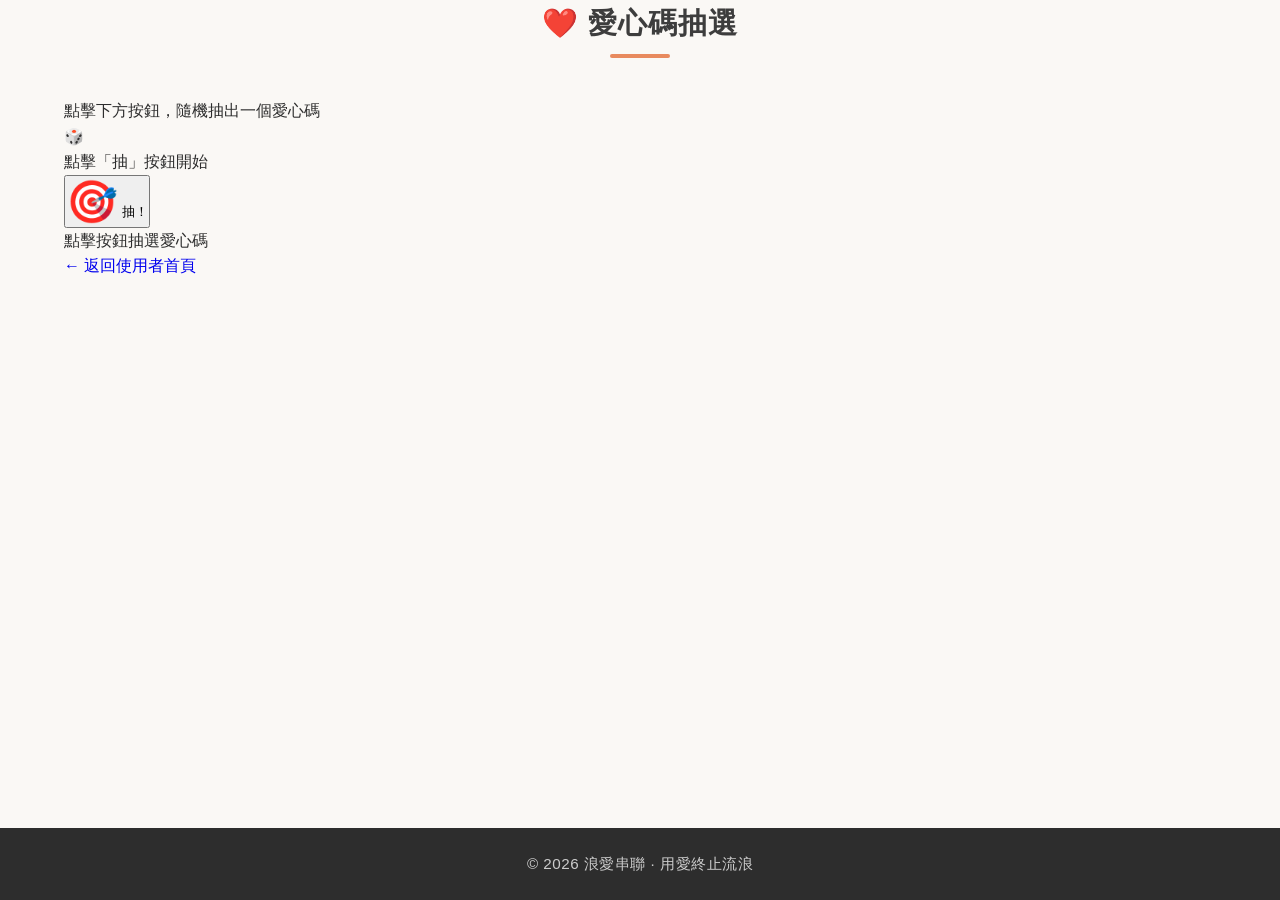
==== qrcode.html @ 3f805e04 "Create qrcode.html" ====
<!DOCTYPE html>
<html lang="zh-Hant">
<head>
    <meta charset="UTF-8" />
    <meta name="viewport" content="width=device-width, initial-scale=1.0" />
    <title>浪愛串聯 - 愛心碼抽選</title>
    <link rel="stylesheet" href="css/style.css" />
</head>
<body>

    <!-- ===== 愛心碼主內容 ===== -->
    <section class="qrcode-section">
        <div class="container">
            <h2 class="section-title">❤️ 愛心碼抽選</h2>
            <p class="qrcode-subtitle">點擊下方按鈕，隨機抽出一個愛心碼</p>

            <div class="qrcode-display" id="qrcodeDisplay">
                <div class="qrcode-placeholder" id="qrcodePlaceholder">
                    <span class="placeholder-icon">🎲</span>
                    <p>點擊「抽」按鈕開始</p>
                </div>
                <img id="qrcodeImage" class="qrcode-image" style="display: none;" alt="愛心碼" />
            </div>

            <button class="qrcode-draw-btn" id="drawBtn">
                <span class="btn-icon">🎯</span>
                抽！
            </button>

            <p class="qrcode-status" id="qrcodeStatus">點擊按鈕抽選愛心碼</p>

            <a href="user-home.html" class="qrcode-back-btn">← 返回使用者首頁</a>
        </div>
    </section>

    <!-- ===== 頁尾 ===== -->
    <footer class="footer">
        <p>&copy; 2026 浪愛串聯 · 用愛終止流浪</p>
    </footer>

    <script src="js/qrcode.js"></script>

</body>
</html>
---- css/style.css ----
/* ================================================================
   全域重置 & 字型
   ================================================================ */
* {
    margin: 0;
    padding: 0;
    box-sizing: border-box;
}

body {
    font-family: 'Segoe UI', 'PingFang TC', Roboto, 'Helvetica Neue', sans-serif;
    background-color: #faf8f5;
    color: #2d2d2d;
    line-height: 1.6;
    min-height: 100vh;
    display: flex;
    flex-direction: column;
}

a {
    text-decoration: none;
}

.container {
    max-width: 1200px;
    margin: 0 auto;
    padding: 0 1.5rem;
}

.section-title {
    font-size: 1.8rem;
    font-weight: 600;
    color: #3d3d3d;
    margin-bottom: 2.5rem;
    text-align: center;
    letter-spacing: 1px;
}

.section-title::after {
    content: '';
    display: block;
    width: 60px;
    height: 4px;
    background: #e88a5e;
    margin: 0.5rem auto 0;
    border-radius: 2px;
}

/* ================================================================
   首頁樣式 (index.html)
   ================================================================ */

/* ----- 主視覺區 (Hero) ----- */
.hero {
    background-image: url('https://images.unsplash.com/photo-1548199973-03cce0bbc87b?w=1200&q=80');
    background-size: cover;
    background-position: center;
    background-attachment: fixed;
    min-height: 55vh;
    display: flex;
    align-items: center;
    justify-content: center;
    position: relative;
}

.hero-overlay {
    background-color: rgba(0, 0, 0, 0.50);
    width: 100%;
    min-height: 55vh;
    display: flex;
    align-items: center;
    justify-content: center;
    padding: 2rem 1.5rem;
}

.hero-content {
    text-align: center;
    color: #ffffff;
    max-width: 800px;
}

.hero-title {
    font-size: 3rem;
    font-weight: 700;
    letter-spacing: 2px;
    margin-bottom: 0.5rem;
    text-shadow: 0 2px 8px rgba(0, 0, 0, 0.3);
}

.hero-subtitle {
    font-size: 1.6rem;
    font-weight: 300;
    margin-bottom: 0.8rem;
    opacity: 0.95;
}

.hero-description {
    font-size: 1.1rem;
    opacity: 0.9;
    line-height: 1.8;
}

/* ----- 角色選擇區 ----- */
.role-selection {
    flex: 1;
    padding: 3rem 1.5rem;
    background: linear-gradient(180deg, #faf8f5 0%, #f0ebe3 100%);
    display: flex;
    align-items: center;
    justify-content: center;
}

.role-selection .container {
    text-align: center;
}

/* ----- 按鈕群組 ----- */
.button-group {
    display: flex;
    flex-wrap: wrap;
    gap: 2rem;
    justify-content: center;
}

.btn {
    display: flex;
    flex-direction: column;
    align-items: center;
    justify-content: center;
    width: 260px;
    padding: 2rem 1.5rem;
    border-radius: 20px;
    font-size: 1.6rem;
    font-weight: 600;
    color: #ffffff;
    transition: transform 0.25s ease, box-shadow 0.3s ease;
    box-shadow: 0 8px 24px rgba(0, 0, 0, 0.10);
    cursor: pointer;
    border: none;
}

.btn:hover {
    transform: translateY(-6px);
    box-shadow: 0 16px 40px rgba(0, 0, 0, 0.18);
}

.btn:active {
    transform: scale(0.96);
}

.btn-icon {
    font-size: 2.6rem;
    margin-bottom: 0.4rem;
}

.btn-hint {
    font-size: 0.9rem;
    font-weight: 400;
    opacity: 0.85;
    margin-top: 0.2rem;
}

/* 一般使用者按鈕 */
.btn-user {
    background: linear-gradient(145deg, #f5a77a, #e88a5e);
}

.btn-user:hover {
    background: linear-gradient(145deg, #f7b48c, #ea7f4b);
}

/* 管理員按鈕 */
.btn-admin {
    background: linear-gradient(145deg, #5a6c7d, #3d4a5a);
}

.btn-admin:hover {
    background: linear-gradient(145deg, #6a7e91, #475668);
}

/* ================================================================
   一般使用者頁面樣式 (user-home.html)
   ================================================================ */

/* ----- 導航欄 ----- */
.navbar {
    background-color: #2d2d2d;
    padding: 0 1.5rem;
    position: sticky;
    top: 0;
    z-index: 1000;
    box-shadow: 0 2px 12px rgba(0, 0, 0, 0.15);
}

.nav-container {
    max-width: 1200px;
    margin: 0 auto;
    display: flex;
    justify-content: space-between;
    align-items: center;
    height: 64px;
}

.nav-brand {
    color: #ffffff;
    font-size: 1.4rem;
    font-weight: 600;
    text-decoration: none;
    letter-spacing: 1px;
}

.nav-brand:hover {
    color: #e88a5e;
}

.nav-menu {
    display: flex;
    list-style: none;
    gap: 2rem;
    align-items: center;
}

.nav-menu li a {
    color: #e0e0e0;
    text-decoration: none;
    font-size: 0.95rem;
    padding: 0.4rem 0;
    border-bottom: 2px solid transparent;
    transition: color 0.2s, border-color 0.2s;
}

.nav-menu li a:hover {
    color: #ffffff;
    border-bottom-color: #e88a5e;
}

.nav-menu li a.active {
    color: #ffffff;
    border-bottom-color: #e88a5e;
}

.nav-logout {
    color: #ff9a8b !important;
    border-bottom-color: transparent !important;
    font-weight: 500;
}

.nav-logout:hover {
    color: #ff6b5a !important;
    border-bottom-color: #ff6b5a !important;
}

/* 漢堡按鈕 */
.nav-toggle {
    display: none;
    flex-direction: column;
    gap: 5px;
    background: none;
    border: none;
    cursor: pointer;
    padding: 4px;
}

.nav-toggle span {
    display: block;
    width: 26px;
    height: 3px;
    background: #ffffff;
    border-radius: 2px;
    transition: 0.3s;
}

/* ----- 歡迎橫幅 ----- */
.welcome-banner {
    background-image: url('https://images.unsplash.com/photo-1450778869180-41d0601e046e?w=1200&q=80');
    background-size: cover;
    background-position: center;
    min-height: 30vh;
    display: flex;
    align-items: center;
    justify-content: center;
}

.welcome-overlay {
    background-color: rgba(0, 0, 0, 0.45);
    width: 100%;
    min-height: 30vh;
    display: flex;
    align-items: center;
    justify-content: center;
    padding: 2rem 1.5rem;
}

.welcome-content {
    text-align: center;
    color: #ffffff;
}

.welcome-content h1 {
    font-size: 2.4rem;
    font-weight: 600;
    margin-bottom: 0.5rem;
    text-shadow: 0 2px 8px rgba(0, 0, 0, 0.3);
}

.welcome-content p {
    font-size: 1.2rem;
    opacity: 0.9;
}

/* ----- 功能卡片區 ----- */
.feature-section {
    padding: 3rem 1.5rem;
    background: #faf8f5;
}

.feature-grid {
    display: grid;
    grid-template-columns: repeat(3, 1fr);
    gap: 1.8rem;
    max-width: 1200px;
    margin: 0 auto;
}

.feature-card {
    background: #ffffff;
    border-radius: 20px;
    padding: 2rem 1.5rem;
    text-align: center;
    text-decoration: none;
    color: #2d2d2d;
    box-shadow: 0 4px 16px rgba(0, 0, 0, 0.06);
    transition: transform 0.25s ease, box-shadow 0.3s ease;
    border: 2px solid transparent;
    display: flex;
    flex-direction: column;
    align-items: center;
}

.feature-card:hover {
    transform: translateY(-6px);
    box-shadow: 0 12px 32px rgba(0, 0, 0, 0.10);
    border-color: #e88a5e;
}

.card-icon {
    font-size: 3rem;
    margin-bottom: 0.6rem;
}

.feature-card h3 {
    font-size: 1.3rem;
    font-weight: 600;
    margin-bottom: 0.5rem;
    color: #3d3d3d;
}

.feature-card p {
    font-size: 0.95rem;
    color: #6b6b6b;
    line-height: 1.6;
    margin-bottom: 0.8rem;
    flex: 1;
}

.card-badge {
    font-size: 0.85rem;
    font-weight: 500;
    color: #e88a5e;
    transition: color 0.2s;
}

.feature-card:hover .card-badge {
    color: #d4733e;
}

/* ----- 最新消息區 ----- */
.news-section {
    padding: 3rem 1.5rem;
    background: #ffffff;
}

.news-list {
    max-width: 800px;
    margin: 0 auto;
}

.news-item {
    display: flex;
    align-items: center;
    gap: 1rem;
    padding: 0.8rem 1.2rem;
    border-bottom: 1px solid #f0ebe3;
    transition: background 0.2s;
}

.news-item:hover {
    background: #faf8f5;
    border-radius: 8px;
}

.news-date {
    font-size: 0.8rem;
    color: #999;
    white-space: nowrap;
    min-width: 90px;
}

.news-tag {
    font-size: 0.7rem;
    font-weight: 600;
    padding: 2px 12px;
    border-radius: 20px;
    background: #f0ebe3;
    color: #5a4a3a;
    white-space: nowrap;
}

.news-title {
    font-size: 0.95rem;
    color: #2d2d2d;
    margin: 0;
    flex: 1;
}

/* ================================================================
   頁尾 (共用)
   ================================================================ */
.footer {
    text-align: center;
    padding: 1.5rem 1rem;
    background-color: #2d2d2d;
    color: #cccccc;
    font-size: 0.95rem;
    letter-spacing: 0.5px;
    margin-top: auto;
}

/* ================================================================
   響應式設計 - 平板 (769px ~ 1024px)
   ================================================================ */
@media (min-width: 769px) and (max-width: 1024px) {

    /* 首頁 */
    .hero {
        min-height: 45vh;
        background-attachment: scroll;
    }
    .hero-overlay {
        min-height: 45vh;
    }
    .hero-title {
        font-size: 2.4rem;
    }
    .hero-subtitle {
        font-size: 1.4rem;
    }

    /* 按鈕 */
    .btn {
        width: 220px;
        padding: 1.6rem 1.2rem;
        font-size: 1.3rem;
    }

    /* 功能卡片 */
    .feature-grid {
        grid-template-columns: repeat(2, 1fr);
        gap: 1.5rem;
    }

    .feature-card {
        padding: 1.8rem 1.2rem;
    }
}

/* ================================================================
   響應式設計 - 手機 (螢幕寬度 <= 768px)
   ================================================================ */
@media (max-width: 768px) {

    /* ===== 首頁 ===== */
    .hero {
        min-height: 35vh;
        background-attachment: scroll;
        background-position: center 30%;
    }

    .hero-overlay {
        min-height: 35vh;
        padding: 1.2rem 1rem;
    }

    .hero-title {
        font-size: 1.8rem;
        letter-spacing: 1px;
    }

    .hero-subtitle {
        font-size: 1rem;
        margin-bottom: 0.5rem;
    }

    .hero-description {
        font-size: 0.9rem;
        line-height: 1.6;
    }

    .role-selection {
        padding: 1.8rem 1rem;
    }

    .section-title {
        font-size: 1.3rem;
        margin-bottom: 1.5rem;
    }

    .section-title::after {
        width: 40px;
        height: 3px;
    }

    .button-group {
        flex-direction: column;
        align-items: center;
        gap: 1rem;
        width: 100%;
    }

    .btn {
        width: 100%;
        max-width: 100%;
        padding: 1.2rem 1rem;
        font-size: 1.2rem;
        border-radius: 16px;
        min-height: 120px;
    }

    .btn-icon {
        font-size: 2rem;
        margin-bottom: 0.2rem;
    }

    .btn-hint {
        font-size: 0.8rem;
    }

    /* ===== 使用者頁面 - 導航欄 ===== */
    .navbar {
        padding: 0 1rem;
    }

    .nav-container {
        height: 56px;
    }

    .nav-brand {
        font-size: 1.1rem;
    }

    .nav-toggle {
        display: flex;
    }

    .nav-toggle span {
        width: 22px;
        height: 2.5px;
    }

    .nav-menu {
        display: none;
        flex-direction: column;
        position: absolute;
        top: 56px;
        left: 0;
        right: 0;
        background: #2d2d2d;
        padding: 1rem 1.5rem;
        gap: 0.5rem;
        box-shadow: 0 8px 24px rgba(0, 0, 0, 0.3);
        border-top: 1px solid #444;
    }

    .nav-menu.active {
        display: flex;
    }

    .nav-menu li {
        width: 100%;
    }

    .nav-menu li a {
        font-size: 1rem;
        padding: 0.6rem 0;
        display: block;
        border-bottom: 1px solid rgba(255, 255, 255, 0.05);
    }

    .nav-menu li a:hover,
    .nav-menu li a.active {
        border-bottom: 1px solid #e88a5e;
        color: #e88a5e;
    }

    .nav-logout {
        color: #ff9a8b !important;
    }

    /* ===== 使用者頁面 - 歡迎橫幅 ===== */
    .welcome-banner {
        min-height: 20vh;
        background-position: center 40%;
    }

    .welcome-overlay {
        min-height: 20vh;
        padding: 1.5rem 1rem;
        background-color: rgba(0, 0, 0, 0.55);
    }

    .welcome-content h1 {
        font-size: 1.4rem;
        margin-bottom: 0.3rem;
    }

    .welcome-content p {
        font-size: 0.9rem;
    }

    /* ===== 使用者頁面 - 功能卡片 ===== */
    .feature-section {
        padding: 2rem 1rem;
    }

    .feature-grid {
        grid-template-columns: 1fr;
        gap: 1rem;
        max-width: 100%;
    }

    .feature-card {
        padding: 1.2rem 1rem;
        border-radius: 16px;
        flex-direction: row;
        flex-wrap: wrap;
        text-align: left;
        align-items: center;
        gap: 0.5rem 1rem;
    }

    .card-icon {
        font-size: 2.2rem;
        margin-bottom: 0;
        flex: 0 0 auto;
    }

    .feature-card h3 {
        font-size: 1.1rem;
        margin-bottom: 0;
        flex: 1;
    }

    .feature-card p {
        font-size: 0.85rem;
        margin-bottom: 0;
        width: 100%;
        padding-left: 0;
        order: 3;
        color: #888;
    }

    .card-badge {
        font-size: 0.75rem;
        order: 4;
        width: 100%;
        text-align: right;
        margin-top: 0.2rem;
    }

    /* ===== 使用者頁面 - 最新消息 ===== */
    .news-section {
        padding: 2rem 1rem;
    }

    .news-list {
        max-width: 100%;
    }

    .news-item {
        flex-wrap: wrap;
        gap: 0.3rem 0.6rem;
        padding: 0.6rem 0.4rem;
        border-bottom: 1px solid #f0ebe3;
    }

    .news-date {
        font-size: 0.7rem;
        min-width: auto;
        color: #aaa;
    }

    .news-tag {
        font-size: 0.6rem;
        padding: 1px 10px;
    }

    .news-title {
        font-size: 0.85rem;
        width: 100%;
        order: 3;
        padding-left: 0;
        margin-top: 0.1rem;
        color: #333;
    }

    /* ===== 頁尾 ===== */
    .footer {
        padding: 1rem 0.8rem;
        font-size: 0.8rem;
    }
}

/* ================================================================
   響應式設計 - 極小手機 (螢幕寬度 <= 400px)
   ================================================================ */
@media (max-width: 400px) {

    /* 首頁 */
    .hero-title {
        font-size: 1.5rem;
    }

    .hero-subtitle {
        font-size: 0.85rem;
    }

    .hero-description {
        font-size: 0.8rem;
    }

    .btn {
        font-size: 1rem;
        padding: 1rem 0.8rem;
        min-height: 100px;
        border-radius: 14px;
    }

    .btn-icon {
        font-size: 1.6rem;
    }

    .btn-hint {
        font-size: 0.7rem;
    }

    /* 使用者頁面 */
    .welcome-content h1 {
        font-size: 1.2rem;
    }

    .welcome-content p {
        font-size: 0.8rem;
    }

    .card-icon {
        font-size: 1.8rem;
    }

    .feature-card h3 {
        font-size: 0.95rem;
    }

    .feature-card p {
        font-size: 0.75rem;
    }

    .card-badge {
        font-size: 0.7rem;
    }

    .news-date {
        font-size: 0.6rem;
    }

    .news-tag {
        font-size: 0.55rem;
        padding: 1px 8px;
    }

    .news-title {
        font-size: 0.78rem;
    }

    .section-title {
        font-size: 1.1rem;
    }

    .footer {
        font-size: 0.7rem;
        padding: 0.8rem 0.5rem;
    }
}

/* ================================================================
   響應式設計 - 手機橫向 (螢幕寬度 480px ~ 768px 且為橫向)
   ================================================================ */
@media (max-width: 768px) and (orientation: landscape) {

    .hero {
        min-height: 60vh;
    }

    .hero-overlay {
        min-height: 60vh;
    }

    .btn {
        min-height: 80px;
        padding: 0.8rem 1rem;
    }

    .welcome-banner {
        min-height: 35vh;
    }

    .welcome-overlay {
        min-height: 35vh;
    }

    .feature-grid {
        grid-template-columns: repeat(2, 1fr);
        gap: 0.8rem;
    }

    .feature-card {
        padding: 1rem 0.8rem;
    }
}
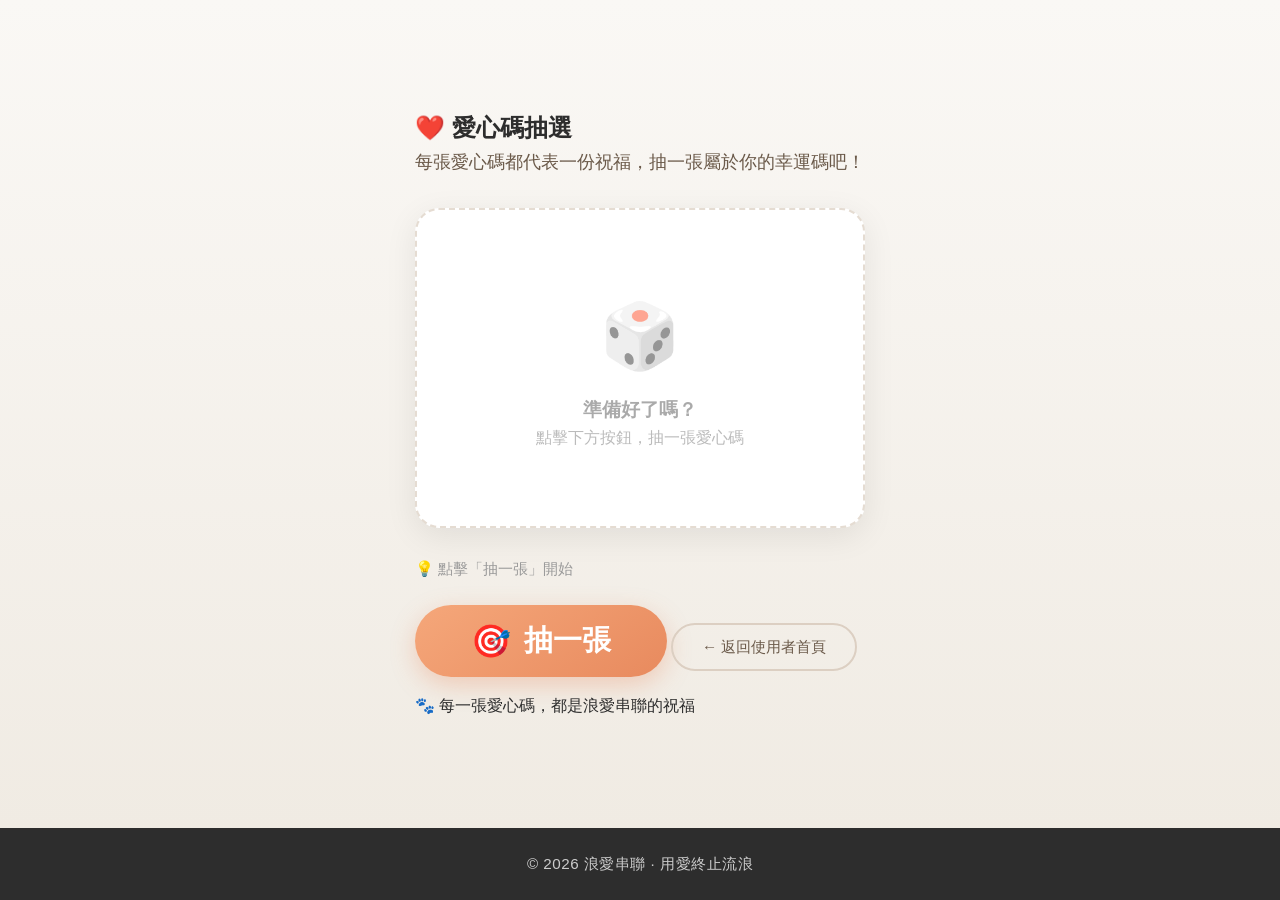
==== commit 82896092: "Update qrcode.html" ====
--- a/qrcode.html
+++ b/qrcode.html
@@ -10,26 +10,46 @@
 
     <!-- ===== 愛心碼主內容 ===== -->
     <section class="qrcode-section">
-        <div class="container">
-            <h2 class="section-title">❤️ 愛心碼抽選</h2>
-            <p class="qrcode-subtitle">點擊下方按鈕，隨機抽出一個愛心碼</p>
-
-            <div class="qrcode-display" id="qrcodeDisplay">
-                <div class="qrcode-placeholder" id="qrcodePlaceholder">
-                    <span class="placeholder-icon">🎲</span>
-                    <p>點擊「抽」按鈕開始</p>
-                </div>
-                <img id="qrcodeImage" class="qrcode-image" style="display: none;" alt="愛心碼" />
+        <div class="qrcode-container">
+            
+            <!-- 標題區域 -->
+            <div class="qrcode-header">
+                <h1 class="qrcode-title">❤️ 愛心碼抽選</h1>
+                <p class="qrcode-subtitle">每張愛心碼都代表一份祝福，抽一張屬於你的幸運碼吧！</p>
             </div>
 
-            <button class="qrcode-draw-btn" id="drawBtn">
-                <span class="btn-icon">🎯</span>
-                抽！
-            </button>
+            <!-- 卡片顯示區 -->
+            <div class="qrcode-card">
+                <div class="qrcode-display" id="qrcodeDisplay">
+                    <!-- 預設佔位符 -->
+                    <div class="qrcode-placeholder" id="qrcodePlaceholder">
+                        <div class="placeholder-icon">🎲</div>
+                        <h3>準備好了嗎？</h3>
+                        <p>點擊下方按鈕，抽一張愛心碼</p>
+                    </div>
+                    <!-- 愛心碼圖片 -->
+                    <img id="qrcodeImage" class="qrcode-image" style="display: none;" alt="愛心碼" />
+                </div>
 
-            <p class="qrcode-status" id="qrcodeStatus">點擊按鈕抽選愛心碼</p>
+                <!-- 狀態顯示 -->
+                <div class="qrcode-info">
+                    <p class="qrcode-status" id="qrcodeStatus">💡 點擊「抽一張」開始</p>
+                </div>
 
-            <a href="user-home.html" class="qrcode-back-btn">← 返回使用者首頁</a>
+                <!-- 抽選按鈕 -->
+                <button class="qrcode-draw-btn" id="drawBtn">
+                    <span class="btn-icon">🎯</span>
+                    抽一張
+                </button>
+
+                <!-- 返回按鈕 -->
+                <a href="user-home.html" class="qrcode-back-btn">
+                    ← 返回使用者首頁
+                </a>
+            </div>
+
+            <!-- 底部裝飾文字 -->
+            <p class="qrcode-footer-text">🐾 每一張愛心碼，都是浪愛串聯的祝福</p>
         </div>
     </section>
 
--- a/css/style.css
+++ b/css/style.css
@@ -182,136 +182,11 @@
    一般使用者頁面樣式 (user-home.html)
    ================================================================ */
 
-/* ----- 導航欄 ----- */
-.navbar {
-    background-color: #2d2d2d;
-    padding: 0 1.5rem;
-    position: sticky;
-    top: 0;
-    z-index: 1000;
-    box-shadow: 0 2px 12px rgba(0, 0, 0, 0.15);
-}
-
-.nav-container {
-    max-width: 1200px;
-    margin: 0 auto;
-    display: flex;
-    justify-content: space-between;
-    align-items: center;
-    height: 64px;
-}
-
-.nav-brand {
-    color: #ffffff;
-    font-size: 1.4rem;
-    font-weight: 600;
-    text-decoration: none;
-    letter-spacing: 1px;
-}
-
-.nav-brand:hover {
-    color: #e88a5e;
-}
-
-.nav-menu {
-    display: flex;
-    list-style: none;
-    gap: 2rem;
-    align-items: center;
-}
-
-.nav-menu li a {
-    color: #e0e0e0;
-    text-decoration: none;
-    font-size: 0.95rem;
-    padding: 0.4rem 0;
-    border-bottom: 2px solid transparent;
-    transition: color 0.2s, border-color 0.2s;
-}
-
-.nav-menu li a:hover {
-    color: #ffffff;
-    border-bottom-color: #e88a5e;
-}
-
-.nav-menu li a.active {
-    color: #ffffff;
-    border-bottom-color: #e88a5e;
-}
-
-.nav-logout {
-    color: #ff9a8b !important;
-    border-bottom-color: transparent !important;
-    font-weight: 500;
-}
-
-.nav-logout:hover {
-    color: #ff6b5a !important;
-    border-bottom-color: #ff6b5a !important;
-}
-
-/* 漢堡按鈕 */
-.nav-toggle {
-    display: none;
-    flex-direction: column;
-    gap: 5px;
-    background: none;
-    border: none;
-    cursor: pointer;
-    padding: 4px;
-}
-
-.nav-toggle span {
-    display: block;
-    width: 26px;
-    height: 3px;
-    background: #ffffff;
-    border-radius: 2px;
-    transition: 0.3s;
-}
-
-/* ----- 歡迎橫幅 ----- */
-.welcome-banner {
-    background-image: url('https://images.unsplash.com/photo-1450778869180-41d0601e046e?w=1200&q=80');
-    background-size: cover;
-    background-position: center;
-    min-height: 30vh;
-    display: flex;
-    align-items: center;
-    justify-content: center;
-}
-
-.welcome-overlay {
-    background-color: rgba(0, 0, 0, 0.45);
-    width: 100%;
-    min-height: 30vh;
-    display: flex;
-    align-items: center;
-    justify-content: center;
-    padding: 2rem 1.5rem;
-}
-
-.welcome-content {
-    text-align: center;
-    color: #ffffff;
-}
-
-.welcome-content h1 {
-    font-size: 2.4rem;
-    font-weight: 600;
-    margin-bottom: 0.5rem;
-    text-shadow: 0 2px 8px rgba(0, 0, 0, 0.3);
-}
-
-.welcome-content p {
-    font-size: 1.2rem;
-    opacity: 0.9;
-}
-
 /* ----- 功能卡片區 ----- */
 .feature-section {
     padding: 3rem 1.5rem;
     background: #faf8f5;
+    flex: 1;
 }
 
 .feature-grid {
@@ -421,6 +296,148 @@
     color: #2d2d2d;
     margin: 0;
     flex: 1;
+}
+
+/* ================================================================
+   愛心碼頁面樣式 (qrcode.html)
+   ================================================================ */
+
+/* ----- 愛心碼主區域 ----- */
+.qrcode-section {
+    flex: 1;
+    padding: 3rem 1.5rem;
+    background: linear-gradient(180deg, #faf8f5 0%, #f0ebe3 100%);
+    display: flex;
+    align-items: center;
+    justify-content: center;
+    min-height: 70vh;
+}
+
+.qrcode-section .container {
+    text-align: center;
+    max-width: 700px;
+}
+
+.qrcode-subtitle {
+    font-size: 1.1rem;
+    color: #6b5a4a;
+    margin-bottom: 2rem;
+}
+
+/* ----- 愛心碼顯示區 ----- */
+.qrcode-display {
+    background: #ffffff;
+    border-radius: 24px;
+    padding: 2rem;
+    box-shadow: 0 8px 32px rgba(0, 0, 0, 0.08);
+    min-height: 320px;
+    display: flex;
+    align-items: center;
+    justify-content: center;
+    margin-bottom: 1.8rem;
+    border: 2px dashed #e5dcd2;
+    transition: border-color 0.3s;
+}
+
+.qrcode-display.has-image {
+    border-color: #e88a5e;
+    border-style: solid;
+}
+
+/* ----- 佔位符 ----- */
+.qrcode-placeholder {
+    display: flex;
+    flex-direction: column;
+    align-items: center;
+    justify-content: center;
+    color: #aaa;
+}
+
+.placeholder-icon {
+    font-size: 4rem;
+    margin-bottom: 0.5rem;
+    opacity: 0.5;
+}
+
+.qrcode-placeholder p {
+    font-size: 1rem;
+    color: #bbb;
+}
+
+.qrcode-placeholder p small {
+    font-size: 0.8rem;
+    color: #ccc;
+}
+
+/* ----- 愛心碼圖片 ----- */
+.qrcode-image {
+    max-width: 100%;
+    max-height: 400px;
+    width: auto;
+    height: auto;
+    border-radius: 12px;
+    box-shadow: 0 4px 16px rgba(0, 0, 0, 0.06);
+    object-fit: contain;
+}
+
+/* ----- 抽選按鈕 ----- */
+.qrcode-draw-btn {
+    display: inline-flex;
+    align-items: center;
+    justify-content: center;
+    gap: 0.8rem;
+    padding: 1rem 3.5rem;
+    font-size: 1.8rem;
+    font-weight: 700;
+    color: #ffffff;
+    background: linear-gradient(145deg, #f5a77a, #e88a5e);
+    border: none;
+    border-radius: 60px;
+    cursor: pointer;
+    transition: transform 0.25s ease, box-shadow 0.3s ease;
+    box-shadow: 0 8px 24px rgba(232, 138, 94, 0.35);
+    margin-bottom: 1rem;
+}
+
+.qrcode-draw-btn:hover {
+    transform: translateY(-4px) scale(1.02);
+    box-shadow: 0 16px 40px rgba(232, 138, 94, 0.45);
+}
+
+.qrcode-draw-btn:active {
+    transform: scale(0.95);
+}
+
+.qrcode-draw-btn .btn-icon {
+    font-size: 2rem;
+    margin-bottom: 0;
+}
+
+/* ----- 狀態文字 ----- */
+.qrcode-status {
+    font-size: 0.95rem;
+    color: #999;
+    margin: 0.8rem 0 1.2rem;
+    min-height: 1.8rem;
+}
+
+/* ----- 返回按鈕 ----- */
+.qrcode-back-btn {
+    display: inline-block;
+    padding: 0.6rem 1.8rem;
+    color: #6b5a4a;
+    background: transparent;
+    border: 2px solid #dccfc2;
+    border-radius: 40px;
+    font-size: 0.95rem;
+    transition: all 0.25s ease;
+    margin-top: 0.5rem;
+}
+
+.qrcode-back-btn:hover {
+    background: #f0ebe3;
+    border-color: #c7b09b;
+    transform: translateX(-4px);
 }
 
 /* ================================================================
@@ -441,7 +458,6 @@
    ================================================================ */
 @media (min-width: 769px) and (max-width: 1024px) {
 
-    /* 首頁 */
     .hero {
         min-height: 45vh;
         background-attachment: scroll;
@@ -456,14 +472,12 @@
         font-size: 1.4rem;
     }
 
-    /* 按鈕 */
     .btn {
         width: 220px;
         padding: 1.6rem 1.2rem;
         font-size: 1.3rem;
     }
 
-    /* 功能卡片 */
     .feature-grid {
         grid-template-columns: repeat(2, 1fr);
         gap: 1.5rem;
@@ -543,88 +557,6 @@
 
     .btn-hint {
         font-size: 0.8rem;
-    }
-
-    /* ===== 使用者頁面 - 導航欄 ===== */
-    .navbar {
-        padding: 0 1rem;
-    }
-
-    .nav-container {
-        height: 56px;
-    }
-
-    .nav-brand {
-        font-size: 1.1rem;
-    }
-
-    .nav-toggle {
-        display: flex;
-    }
-
-    .nav-toggle span {
-        width: 22px;
-        height: 2.5px;
-    }
-
-    .nav-menu {
-        display: none;
-        flex-direction: column;
-        position: absolute;
-        top: 56px;
-        left: 0;
-        right: 0;
-        background: #2d2d2d;
-        padding: 1rem 1.5rem;
-        gap: 0.5rem;
-        box-shadow: 0 8px 24px rgba(0, 0, 0, 0.3);
-        border-top: 1px solid #444;
-    }
-
-    .nav-menu.active {
-        display: flex;
-    }
-
-    .nav-menu li {
-        width: 100%;
-    }
-
-    .nav-menu li a {
-        font-size: 1rem;
-        padding: 0.6rem 0;
-        display: block;
-        border-bottom: 1px solid rgba(255, 255, 255, 0.05);
-    }
-
-    .nav-menu li a:hover,
-    .nav-menu li a.active {
-        border-bottom: 1px solid #e88a5e;
-        color: #e88a5e;
-    }
-
-    .nav-logout {
-        color: #ff9a8b !important;
-    }
-
-    /* ===== 使用者頁面 - 歡迎橫幅 ===== */
-    .welcome-banner {
-        min-height: 20vh;
-        background-position: center 40%;
-    }
-
-    .welcome-overlay {
-        min-height: 20vh;
-        padding: 1.5rem 1rem;
-        background-color: rgba(0, 0, 0, 0.55);
-    }
-
-    .welcome-content h1 {
-        font-size: 1.4rem;
-        margin-bottom: 0.3rem;
-    }
-
-    .welcome-content p {
-        font-size: 0.9rem;
     }
 
     /* ===== 使用者頁面 - 功能卡片 ===== */
@@ -677,7 +609,7 @@
         margin-top: 0.2rem;
     }
 
-    /* ===== 使用者頁面 - 最新消息 ===== */
+    /* ===== 最新消息 ===== */
     .news-section {
         padding: 2rem 1rem;
     }
@@ -713,6 +645,43 @@
         color: #333;
     }
 
+    /* ===== 愛心碼頁面 ===== */
+    .qrcode-section {
+        padding: 2rem 1rem;
+        min-height: 60vh;
+    }
+
+    .qrcode-display {
+        padding: 1.2rem;
+        min-height: 240px;
+        border-radius: 18px;
+    }
+
+    .qrcode-image {
+        max-height: 280px;
+    }
+
+    .placeholder-icon {
+        font-size: 3rem;
+    }
+
+    .qrcode-draw-btn {
+        padding: 0.8rem 2.5rem;
+        font-size: 1.5rem;
+    }
+
+    .qrcode-draw-btn .btn-icon {
+        font-size: 1.6rem;
+    }
+
+    .qrcode-status {
+        font-size: 0.85rem;
+    }
+
+    .qrcode-subtitle {
+        font-size: 0.95rem;
+    }
+
     /* ===== 頁尾 ===== */
     .footer {
         padding: 1rem 0.8rem;
@@ -754,14 +723,6 @@
     }
 
     /* 使用者頁面 */
-    .welcome-content h1 {
-        font-size: 1.2rem;
-    }
-
-    .welcome-content p {
-        font-size: 0.8rem;
-    }
-
     .card-icon {
         font-size: 1.8rem;
     }
@@ -793,6 +754,35 @@
 
     .section-title {
         font-size: 1.1rem;
+    }
+
+    /* 愛心碼頁面 */
+    .qrcode-display {
+        padding: 1rem;
+        min-height: 180px;
+        border-radius: 14px;
+    }
+
+    .qrcode-image {
+        max-height: 200px;
+    }
+
+    .qrcode-draw-btn {
+        padding: 0.6rem 2rem;
+        font-size: 1.2rem;
+        border-radius: 40px;
+    }
+
+    .qrcode-draw-btn .btn-icon {
+        font-size: 1.2rem;
+    }
+
+    .placeholder-icon {
+        font-size: 2.4rem;
+    }
+
+    .qrcode-placeholder p {
+        font-size: 0.85rem;
     }
 
     .footer {
@@ -819,14 +809,6 @@
         padding: 0.8rem 1rem;
     }
 
-    .welcome-banner {
-        min-height: 35vh;
-    }
-
-    .welcome-overlay {
-        min-height: 35vh;
-    }
-
     .feature-grid {
         grid-template-columns: repeat(2, 1fr);
         gap: 0.8rem;
@@ -835,4 +817,12 @@
     .feature-card {
         padding: 1rem 0.8rem;
     }
-}
+
+    .qrcode-display {
+        min-height: 180px;
+    }
+
+    .qrcode-image {
+        max-height: 200px;
+    }
+}
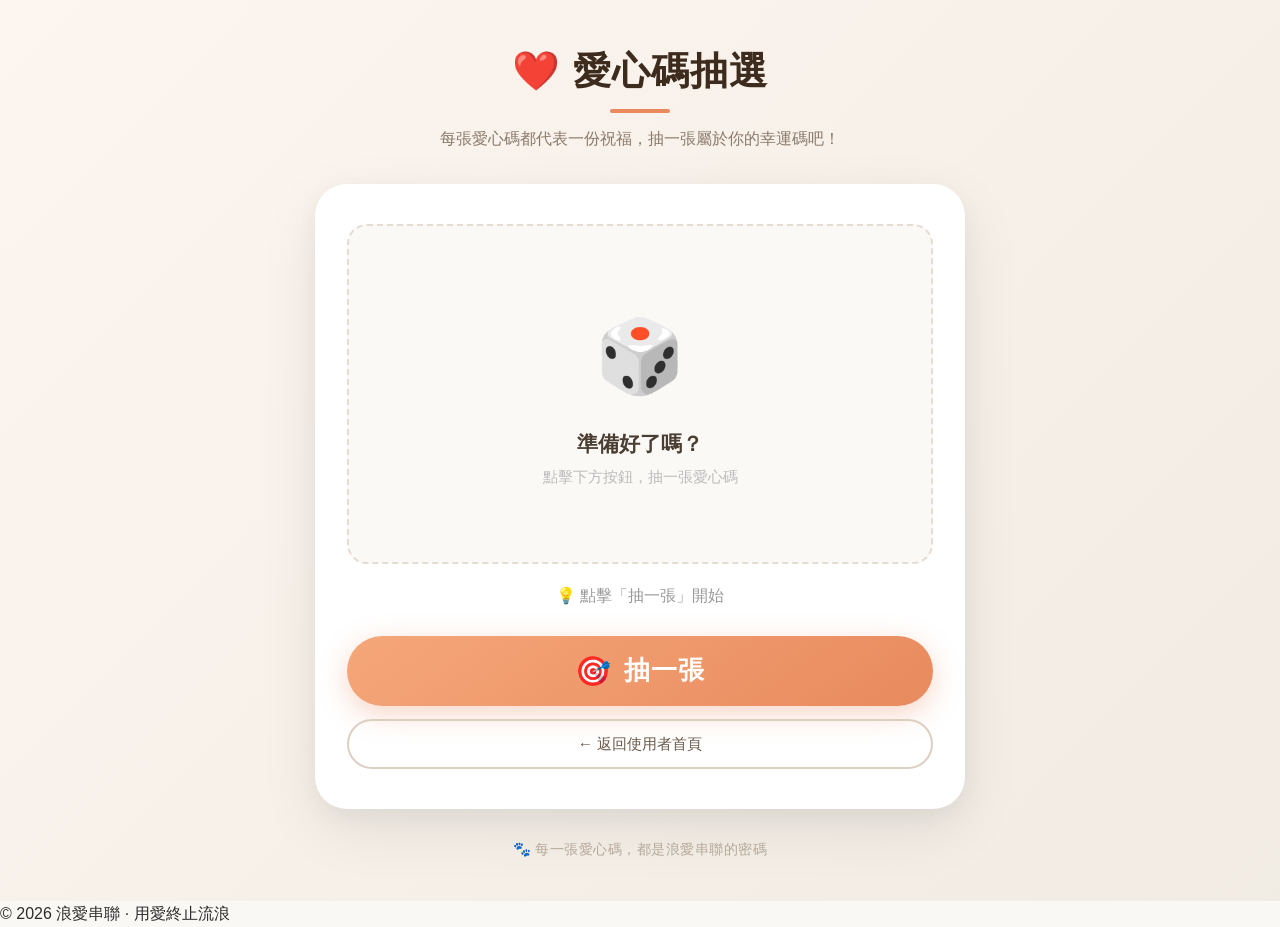
==== commit 678c5ed2: "Update qrcode.html" ====
--- a/qrcode.html
+++ b/qrcode.html
@@ -49,7 +49,7 @@
             </div>
 
             <!-- 底部裝飾文字 -->
-            <p class="qrcode-footer-text">🐾 每一張愛心碼，都是浪愛串聯的祝福</p>
+            <p class="qrcode-footer-text">🐾 每一張愛心碼，都是浪愛串聯的密碼</p>
         </div>
     </section>
 
--- a/css/style.css
+++ b/css/style.css
@@ -299,49 +299,87 @@
 }
 
 /* ================================================================
-   愛心碼頁面樣式 (qrcode.html)
+   愛心碼頁面專屬樣式 (qrcode.html) - 美化版
    ================================================================ */
 
 /* ----- 愛心碼主區域 ----- */
 .qrcode-section {
     flex: 1;
-    padding: 3rem 1.5rem;
-    background: linear-gradient(180deg, #faf8f5 0%, #f0ebe3 100%);
+    padding: 2.5rem 1.5rem;
+    background: linear-gradient(135deg, #fdf6f0 0%, #f0ebe3 100%);
     display: flex;
     align-items: center;
     justify-content: center;
-    min-height: 70vh;
-}
-
-.qrcode-section .container {
+    min-height: 80vh;
+}
+
+.qrcode-container {
+    max-width: 650px;
+    width: 100%;
+    margin: 0 auto;
+}
+
+/* ----- 標題區域 ----- */
+.qrcode-header {
     text-align: center;
-    max-width: 700px;
+    margin-bottom: 2rem;
+}
+
+.qrcode-title {
+    font-size: 2.4rem;
+    font-weight: 700;
+    color: #3d2c1e;
+    margin-bottom: 0.5rem;
+    letter-spacing: 1px;
+}
+
+.qrcode-title::after {
+    content: '';
+    display: block;
+    width: 60px;
+    height: 4px;
+    background: #e88a5e;
+    margin: 0.5rem auto 0;
+    border-radius: 2px;
 }
 
 .qrcode-subtitle {
-    font-size: 1.1rem;
-    color: #6b5a4a;
-    margin-bottom: 2rem;
+    font-size: 1rem;
+    color: #8a7a6a;
+    margin-top: 0.8rem;
+}
+
+/* ----- 卡片容器 ----- */
+.qrcode-card {
+    background: #ffffff;
+    border-radius: 32px;
+    padding: 2.5rem 2rem;
+    box-shadow: 0 20px 60px rgba(0, 0, 0, 0.08), 0 8px 24px rgba(0, 0, 0, 0.04);
+    transition: box-shadow 0.3s ease;
+}
+
+.qrcode-card:hover {
+    box-shadow: 0 24px 72px rgba(0, 0, 0, 0.12);
 }
 
 /* ----- 愛心碼顯示區 ----- */
 .qrcode-display {
-    background: #ffffff;
-    border-radius: 24px;
+    background: #fbf9f6;
+    border-radius: 20px;
     padding: 2rem;
-    box-shadow: 0 8px 32px rgba(0, 0, 0, 0.08);
-    min-height: 320px;
+    min-height: 340px;
     display: flex;
     align-items: center;
     justify-content: center;
-    margin-bottom: 1.8rem;
     border: 2px dashed #e5dcd2;
-    transition: border-color 0.3s;
+    transition: border-color 0.4s, background 0.4s;
+    position: relative;
 }
 
 .qrcode-display.has-image {
     border-color: #e88a5e;
     border-style: solid;
+    background: #fefcf9;
 }
 
 /* ----- 佔位符 ----- */
@@ -350,23 +388,29 @@
     flex-direction: column;
     align-items: center;
     justify-content: center;
-    color: #aaa;
+    text-align: center;
 }
 
 .placeholder-icon {
-    font-size: 4rem;
-    margin-bottom: 0.5rem;
-    opacity: 0.5;
+    font-size: 4.5rem;
+    margin-bottom: 0.8rem;
+    animation: float 3s ease-in-out infinite;
+}
+
+@keyframes float {
+    0%, 100% { transform: translateY(0); }
+    50% { transform: translateY(-10px); }
+}
+
+.qrcode-placeholder h3 {
+    font-size: 1.3rem;
+    color: #4a3d32;
+    margin-bottom: 0.3rem;
 }
 
 .qrcode-placeholder p {
-    font-size: 1rem;
+    font-size: 0.95rem;
     color: #bbb;
-}
-
-.qrcode-placeholder p small {
-    font-size: 0.8rem;
-    color: #ccc;
 }
 
 /* ----- 愛心碼圖片 ----- */
@@ -375,9 +419,43 @@
     max-height: 400px;
     width: auto;
     height: auto;
-    border-radius: 12px;
-    box-shadow: 0 4px 16px rgba(0, 0, 0, 0.06);
+    border-radius: 16px;
+    box-shadow: 0 4px 20px rgba(0, 0, 0, 0.06);
     object-fit: contain;
+    animation: fadeIn 0.5s ease;
+}
+
+@keyframes fadeIn {
+    from {
+        opacity: 0;
+        transform: scale(0.95);
+    }
+    to {
+        opacity: 1;
+        transform: scale(1);
+    }
+}
+
+/* ----- 狀態資訊 ----- */
+.qrcode-info {
+    text-align: center;
+    margin: 1.2rem 0 1.5rem;
+}
+
+.qrcode-status {
+    font-size: 1rem;
+    color: #999;
+    min-height: 1.8rem;
+    font-weight: 500;
+}
+
+.qrcode-status.active {
+    color: #3d2c1e;
+}
+
+.qrcode-status .highlight {
+    color: #e88a5e;
+    font-weight: 700;
 }
 
 /* ----- 抽選按鈕 ----- */
@@ -386,8 +464,9 @@
     align-items: center;
     justify-content: center;
     gap: 0.8rem;
-    padding: 1rem 3.5rem;
-    font-size: 1.8rem;
+    width: 100%;
+    padding: 1.1rem 2rem;
+    font-size: 1.6rem;
     font-weight: 700;
     color: #ffffff;
     background: linear-gradient(145deg, #f5a77a, #e88a5e);
@@ -395,43 +474,41 @@
     border-radius: 60px;
     cursor: pointer;
     transition: transform 0.25s ease, box-shadow 0.3s ease;
-    box-shadow: 0 8px 24px rgba(232, 138, 94, 0.35);
-    margin-bottom: 1rem;
+    box-shadow: 0 8px 28px rgba(232, 138, 94, 0.35);
+    letter-spacing: 1px;
 }
 
 .qrcode-draw-btn:hover {
-    transform: translateY(-4px) scale(1.02);
-    box-shadow: 0 16px 40px rgba(232, 138, 94, 0.45);
+    transform: translateY(-3px);
+    box-shadow: 0 16px 44px rgba(232, 138, 94, 0.45);
 }
 
 .qrcode-draw-btn:active {
-    transform: scale(0.95);
+    transform: scale(0.97);
+    box-shadow: 0 4px 16px rgba(232, 138, 94, 0.25);
 }
 
 .qrcode-draw-btn .btn-icon {
-    font-size: 2rem;
+    font-size: 1.8rem;
     margin-bottom: 0;
-}
-
-/* ----- 狀態文字 ----- */
-.qrcode-status {
-    font-size: 0.95rem;
-    color: #999;
-    margin: 0.8rem 0 1.2rem;
-    min-height: 1.8rem;
 }
 
 /* ----- 返回按鈕 ----- */
 .qrcode-back-btn {
-    display: inline-block;
-    padding: 0.6rem 1.8rem;
+    display: inline-flex;
+    align-items: center;
+    justify-content: center;
+    gap: 0.5rem;
+    width: 100%;
+    padding: 0.7rem 1.5rem;
     color: #6b5a4a;
     background: transparent;
     border: 2px solid #dccfc2;
-    border-radius: 40px;
+    border-radius: 60px;
     font-size: 0.95rem;
     transition: all 0.25s ease;
-    margin-top: 0.5rem;
+    margin-top: 0.8rem;
+    text-decoration: none;
 }
 
 .qrcode-back-btn:hover {
@@ -440,51 +517,135 @@
     transform: translateX(-4px);
 }
 
+/* ----- 底部文字 ----- */
+.qrcode-footer-text {
+    text-align: center;
+    font-size: 0.9rem;
+    color: #b5a898;
+    margin-top: 1.8rem;
+    letter-spacing: 0.5px;
+}
+
 /* ================================================================
-   頁尾 (共用)
+   愛心碼 - 手機響應
    ================================================================ */
-.footer {
-    text-align: center;
-    padding: 1.5rem 1rem;
-    background-color: #2d2d2d;
-    color: #cccccc;
-    font-size: 0.95rem;
-    letter-spacing: 0.5px;
-    margin-top: auto;
-}
-
-/* ================================================================
-   響應式設計 - 平板 (769px ~ 1024px)
-   ================================================================ */
-@media (min-width: 769px) and (max-width: 1024px) {
-
-    .hero {
-        min-height: 45vh;
-        background-attachment: scroll;
-    }
-    .hero-overlay {
-        min-height: 45vh;
-    }
-    .hero-title {
-        font-size: 2.4rem;
-    }
-    .hero-subtitle {
+@media (max-width: 768px) {
+    .qrcode-section {
+        padding: 1.5rem 1rem;
+        min-height: 70vh;
+    }
+
+    .qrcode-title {
+        font-size: 1.8rem;
+    }
+
+    .qrcode-subtitle {
+        font-size: 0.9rem;
+    }
+
+    .qrcode-card {
+        padding: 1.5rem 1.2rem;
+        border-radius: 24px;
+    }
+
+    .qrcode-display {
+        padding: 1.2rem;
+        min-height: 260px;
+        border-radius: 16px;
+    }
+
+    .qrcode-image {
+        max-height: 240px;
+    }
+
+    .placeholder-icon {
+        font-size: 3.5rem;
+    }
+
+    .qrcode-placeholder h3 {
+        font-size: 1.1rem;
+    }
+
+    .qrcode-placeholder p {
+        font-size: 0.85rem;
+    }
+
+    .qrcode-draw-btn {
+        padding: 0.9rem 1.5rem;
+        font-size: 1.3rem;
+    }
+
+    .qrcode-draw-btn .btn-icon {
         font-size: 1.4rem;
     }
 
-    .btn {
-        width: 220px;
-        padding: 1.6rem 1.2rem;
-        font-size: 1.3rem;
-    }
-
-    .feature-grid {
-        grid-template-columns: repeat(2, 1fr);
-        gap: 1.5rem;
-    }
-
-    .feature-card {
-        padding: 1.8rem 1.2rem;
+    .qrcode-status {
+        font-size: 0.9rem;
+    }
+
+    .qrcode-back-btn {
+        font-size: 0.85rem;
+        padding: 0.6rem 1.2rem;
+    }
+
+    .qrcode-footer-text {
+        font-size: 0.8rem;
+        margin-top: 1.2rem;
+    }
+}
+
+@media (max-width: 400px) {
+    .qrcode-title {
+        font-size: 1.5rem;
+    }
+
+    .qrcode-card {
+        padding: 1rem 0.8rem;
+        border-radius: 20px;
+    }
+
+    .qrcode-display {
+        padding: 0.8rem;
+        min-height: 200px;
+        border-radius: 14px;
+    }
+
+    .qrcode-image {
+        max-height: 170px;
+    }
+
+    .placeholder-icon {
+        font-size: 2.8rem;
+    }
+
+    .qrcode-placeholder h3 {
+        font-size: 0.95rem;
+    }
+
+    .qrcode-placeholder p {
+        font-size: 0.75rem;
+    }
+
+    .qrcode-draw-btn {
+        padding: 0.7rem 1.2rem;
+        font-size: 1.1rem;
+    }
+
+    .qrcode-draw-btn .btn-icon {
+        font-size: 1.2rem;
+    }
+
+    .qrcode-status {
+        font-size: 0.8rem;
+    }
+
+    .qrcode-back-btn {
+        font-size: 0.8rem;
+        padding: 0.5rem 1rem;
+    }
+
+    .qrcode-footer-text {
+        font-size: 0.7rem;
     }
 }
 
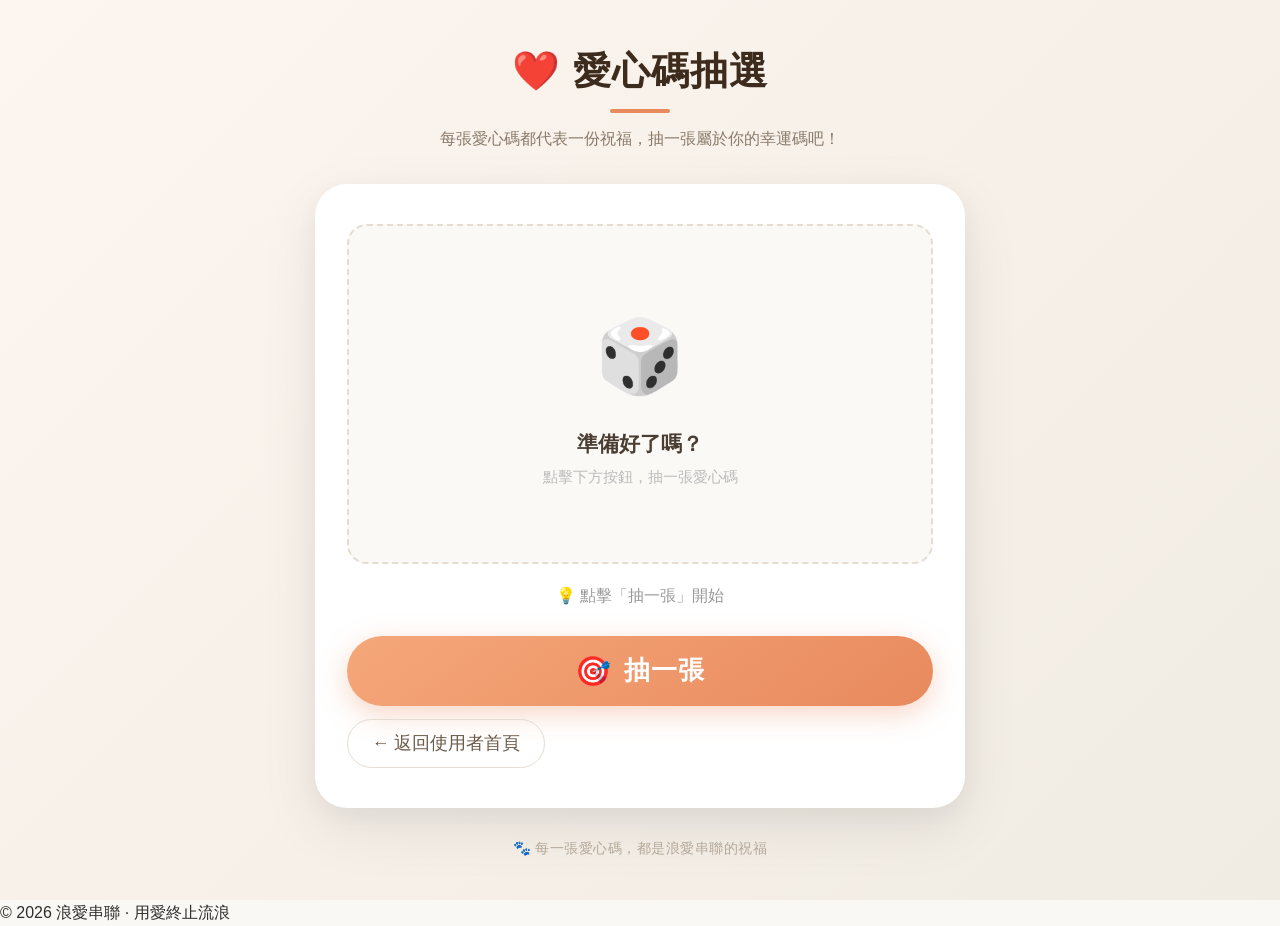
==== commit 3d3a6711: "Update qrcode.html" ====
--- a/qrcode.html
+++ b/qrcode.html
@@ -36,20 +36,29 @@
                     <p class="qrcode-status" id="qrcodeStatus">💡 點擊「抽一張」開始</p>
                 </div>
 
-                <!-- 抽選按鈕 -->
-                <button class="qrcode-draw-btn" id="drawBtn">
-                    <span class="btn-icon">🎯</span>
-                    抽一張
-                </button>
+                <!-- 按鈕群組 -->
+                <div class="qrcode-btn-group">
+                    <!-- 抽選按鈕 -->
+                    <button class="qrcode-draw-btn" id="drawBtn">
+                        <span class="btn-icon">🎯</span>
+                        抽一張
+                    </button>
+                    
+                    <!-- 下載按鈕（預設隱藏，抽到圖片後才顯示） -->
+                    <button class="qrcode-download-btn" id="downloadBtn" style="display: none;">
+                        <span class="btn-icon">⬇️</span>
+                        下載愛心碼
+                    </button>
+                </div>
 
                 <!-- 返回按鈕 -->
-                <a href="user-home.html" class="qrcode-back-btn">
+                <a href="user-home.html" class="btn-back btn-back-lg" style="margin-top: 0.8rem; justify-content: center;">
                     ← 返回使用者首頁
                 </a>
             </div>
 
             <!-- 底部裝飾文字 -->
-            <p class="qrcode-footer-text">🐾 每一張愛心碼，都是浪愛串聯的密碼</p>
+            <p class="qrcode-footer-text">🐾 每一張愛心碼，都是浪愛串聯的祝福</p>
         </div>
     </section>
 
--- a/css/style.css
+++ b/css/style.css
@@ -1,3 +1,81 @@
+/* ================================================================
+   通用按鈕樣式 (所有頁面共用)
+   ================================================================ */
+
+/* ----- 左上角回首頁按鈕容器 ----- */
+.back-home-btn {
+    position: sticky;
+    top: 0;
+    z-index: 100;
+    padding: 0.8rem 1.5rem;
+    background: rgba(255, 255, 255, 0.92);
+    backdrop-filter: blur(8px);
+    -webkit-backdrop-filter: blur(8px);
+    border-bottom: 1px solid rgba(0, 0, 0, 0.04);
+}
+
+/* ----- 通用返回按鈕 (回首頁 / 返回上一頁) ----- */
+.btn-back {
+    display: inline-flex;
+    align-items: center;
+    gap: 0.4rem;
+    font-size: 0.95rem;
+    font-weight: 500;
+    color: #6b5a4a;
+    text-decoration: none;
+    padding: 0.4rem 1rem;
+    border-radius: 40px;
+    transition: all 0.25s ease;
+    background: transparent;
+    border: 1.5px solid #e5dcd2;
+    cursor: pointer;
+}
+
+.btn-back:hover {
+    background: #f0ebe3;
+    border-color: #c7b09b;
+    transform: translateX(-3px);
+}
+
+.btn-back:active {
+    transform: scale(0.95);
+}
+
+/* ----- 小型返回按鈕 (用於卡片內或小空間) ----- */
+.btn-back-sm {
+    font-size: 0.8rem;
+    padding: 0.25rem 0.8rem;
+    border-width: 1.5px;
+}
+
+/* ----- 大型返回按鈕 (用於需要特別強調的頁面) ----- */
+.btn-back-lg {
+    font-size: 1.1rem;
+    padding: 0.6rem 1.5rem;
+}
+
+/* ----- 手機版調整 ----- */
+@media (max-width: 768px) {
+    .back-home-btn {
+        padding: 0.5rem 1rem;
+    }
+
+    .btn-back {
+        font-size: 0.85rem;
+        padding: 0.3rem 0.8rem;
+    }
+
+    .btn-back-sm {
+        font-size: 0.7rem;
+        padding: 0.2rem 0.6rem;
+    }
+
+    .btn-back-lg {
+        font-size: 0.95rem;
+        padding: 0.5rem 1.2rem;
+    }
+}
+
 /* ================================================================
    全域重置 & 字型
    ================================================================ */
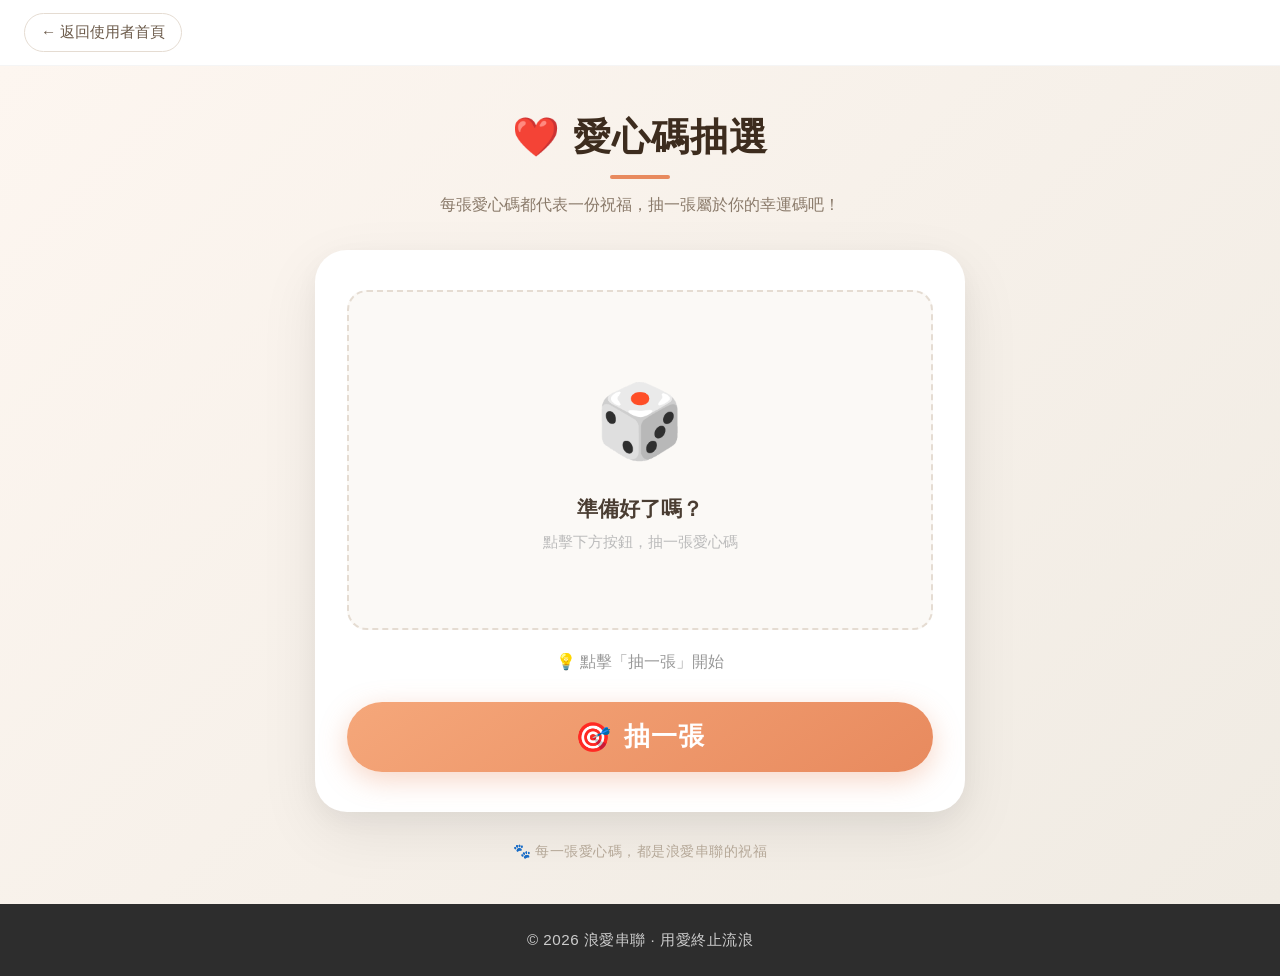
==== commit 5b2bc194: "Update qrcode.html" ====
--- a/qrcode.html
+++ b/qrcode.html
@@ -8,10 +8,15 @@
 </head>
 <body>
 
+    <!-- ===== 左上角返回按鈕（改用通用樣式） ===== -->
+    <div class="back-home-btn">
+        <a href="user-home.html" class="btn-back">← 返回使用者首頁</a>
+    </div>
+
     <!-- ===== 愛心碼主內容 ===== -->
     <section class="qrcode-section">
         <div class="qrcode-container">
-            
+
             <!-- 標題區域 -->
             <div class="qrcode-header">
                 <h1 class="qrcode-title">❤️ 愛心碼抽選</h1>
@@ -43,18 +48,13 @@
                         <span class="btn-icon">🎯</span>
                         抽一張
                     </button>
-                    
-                    <!-- 下載按鈕（預設隱藏，抽到圖片後才顯示） -->
-                    <button class="qrcode-download-btn" id="downloadBtn" style="display: none;">
+
+                    <!-- 下載按鈕 -->
+                    <button class="qrcode-download-btn" id="downloadBtn">
                         <span class="btn-icon">⬇️</span>
                         下載愛心碼
                     </button>
                 </div>
-
-                <!-- 返回按鈕 -->
-                <a href="user-home.html" class="btn-back btn-back-lg" style="margin-top: 0.8rem; justify-content: center;">
-                    ← 返回使用者首頁
-                </a>
             </div>
 
             <!-- 底部裝飾文字 -->
--- a/css/style.css
+++ b/css/style.css
@@ -1,3 +1,51 @@
+/* ================================================================
+   全域重置 & 字型
+   ================================================================ */
+* {
+    margin: 0;
+    padding: 0;
+    box-sizing: border-box;
+}
+
+body {
+    font-family: 'Segoe UI', 'PingFang TC', Roboto, 'Helvetica Neue', sans-serif;
+    background-color: #faf8f5;
+    color: #2d2d2d;
+    line-height: 1.6;
+    min-height: 100vh;
+    display: flex;
+    flex-direction: column;
+}
+
+a {
+    text-decoration: none;
+}
+
+.container {
+    max-width: 1200px;
+    margin: 0 auto;
+    padding: 0 1.5rem;
+}
+
+.section-title {
+    font-size: 1.8rem;
+    font-weight: 600;
+    color: #3d3d3d;
+    margin-bottom: 2.5rem;
+    text-align: center;
+    letter-spacing: 1px;
+}
+
+.section-title::after {
+    content: '';
+    display: block;
+    width: 60px;
+    height: 4px;
+    background: #e88a5e;
+    margin: 0.5rem auto 0;
+    border-radius: 2px;
+}
+
 /* ================================================================
    通用按鈕樣式 (所有頁面共用)
    ================================================================ */
@@ -14,7 +62,7 @@
     border-bottom: 1px solid rgba(0, 0, 0, 0.04);
 }
 
-/* ----- 通用返回按鈕 (回首頁 / 返回上一頁) ----- */
+/* ----- 通用返回按鈕 ----- */
 .btn-back {
     display: inline-flex;
     align-items: center;
@@ -41,94 +89,16 @@
     transform: scale(0.95);
 }
 
-/* ----- 小型返回按鈕 (用於卡片內或小空間) ----- */
-.btn-back-sm {
-    font-size: 0.8rem;
-    padding: 0.25rem 0.8rem;
-    border-width: 1.5px;
-}
-
-/* ----- 大型返回按鈕 (用於需要特別強調的頁面) ----- */
 .btn-back-lg {
     font-size: 1.1rem;
     padding: 0.6rem 1.5rem;
 }
 
-/* ----- 手機版調整 ----- */
-@media (max-width: 768px) {
-    .back-home-btn {
-        padding: 0.5rem 1rem;
-    }
-
-    .btn-back {
-        font-size: 0.85rem;
-        padding: 0.3rem 0.8rem;
-    }
-
-    .btn-back-sm {
-        font-size: 0.7rem;
-        padding: 0.2rem 0.6rem;
-    }
-
-    .btn-back-lg {
-        font-size: 0.95rem;
-        padding: 0.5rem 1.2rem;
-    }
-}
-
-/* ================================================================
-   全域重置 & 字型
-   ================================================================ */
-* {
-    margin: 0;
-    padding: 0;
-    box-sizing: border-box;
-}
-
-body {
-    font-family: 'Segoe UI', 'PingFang TC', Roboto, 'Helvetica Neue', sans-serif;
-    background-color: #faf8f5;
-    color: #2d2d2d;
-    line-height: 1.6;
-    min-height: 100vh;
-    display: flex;
-    flex-direction: column;
-}
-
-a {
-    text-decoration: none;
-}
-
-.container {
-    max-width: 1200px;
-    margin: 0 auto;
-    padding: 0 1.5rem;
-}
-
-.section-title {
-    font-size: 1.8rem;
-    font-weight: 600;
-    color: #3d3d3d;
-    margin-bottom: 2.5rem;
-    text-align: center;
-    letter-spacing: 1px;
-}
-
-.section-title::after {
-    content: '';
-    display: block;
-    width: 60px;
-    height: 4px;
-    background: #e88a5e;
-    margin: 0.5rem auto 0;
-    border-radius: 2px;
-}
-
 /* ================================================================
    首頁樣式 (index.html)
    ================================================================ */
 
-/* ----- 主視覺區 (Hero) ----- */
+/* ----- 主視覺區 ----- */
 .hero {
     background-image: url('https://images.unsplash.com/photo-1548199973-03cce0bbc87b?w=1200&q=80');
     background-size: cover;
@@ -238,7 +208,6 @@
     margin-top: 0.2rem;
 }
 
-/* 一般使用者按鈕 */
 .btn-user {
     background: linear-gradient(145deg, #f5a77a, #e88a5e);
 }
@@ -247,7 +216,6 @@
     background: linear-gradient(145deg, #f7b48c, #ea7f4b);
 }
 
-/* 管理員按鈕 */
 .btn-admin {
     background: linear-gradient(145deg, #5a6c7d, #3d4a5a);
 }
@@ -257,10 +225,9 @@
 }
 
 /* ================================================================
-   一般使用者頁面樣式 (user-home.html)
-   ================================================================ */
-
-/* ----- 功能卡片區 ----- */
+   使用者頁面樣式 (user-home.html)
+   ================================================================ */
+
 .feature-section {
     padding: 3rem 1.5rem;
     background: #faf8f5;
@@ -327,7 +294,7 @@
     color: #d4733e;
 }
 
-/* ----- 最新消息區 ----- */
+/* ----- 最新消息 ----- */
 .news-section {
     padding: 3rem 1.5rem;
     background: #ffffff;
@@ -377,7 +344,7 @@
 }
 
 /* ================================================================
-   愛心碼頁面專屬樣式 (qrcode.html) - 美化版
+   愛心碼頁面樣式 (qrcode.html) - 完整版
    ================================================================ */
 
 /* ----- 愛心碼主區域 ----- */
@@ -476,8 +443,13 @@
 }
 
 @keyframes float {
-    0%, 100% { transform: translateY(0); }
-    50% { transform: translateY(-10px); }
+    0%,
+    100% {
+        transform: translateY(0);
+    }
+    50% {
+        transform: translateY(-10px);
+    }
 }
 
 .qrcode-placeholder h3 {
@@ -527,13 +499,15 @@
     font-weight: 500;
 }
 
-.qrcode-status.active {
-    color: #3d2c1e;
-}
-
-.qrcode-status .highlight {
-    color: #e88a5e;
-    font-weight: 700;
+/* ================================================================
+   按鈕群組
+   ================================================================ */
+
+.qrcode-btn-group {
+    display: flex;
+    flex-direction: column;
+    gap: 0.8rem;
+    width: 100%;
 }
 
 /* ----- 抽選按鈕 ----- */
@@ -563,7 +537,6 @@
 
 .qrcode-draw-btn:active {
     transform: scale(0.97);
-    box-shadow: 0 4px 16px rgba(232, 138, 94, 0.25);
 }
 
 .qrcode-draw-btn .btn-icon {
@@ -571,28 +544,61 @@
     margin-bottom: 0;
 }
 
-/* ----- 返回按鈕 ----- */
-.qrcode-back-btn {
+/* ----- 下載按鈕 ----- */
+.qrcode-download-btn {
+    display: none;
+    align-items: center;
+    justify-content: center;
+    gap: 0.8rem;
+    width: 100%;
+    padding: 1rem 2rem;
+    font-size: 1.3rem;
+    font-weight: 600;
+    color: #ffffff;
+    background: linear-gradient(145deg, #5a9fb5, #3d8ba3);
+    border: none;
+    border-radius: 60px;
+    cursor: pointer;
+    transition: transform 0.25s ease, box-shadow 0.3s ease, background 0.3s ease;
+    box-shadow: 0 8px 24px rgba(61, 139, 163, 0.35);
+    letter-spacing: 0.5px;
+}
+
+.qrcode-download-btn.show {
     display: inline-flex;
-    align-items: center;
-    justify-content: center;
-    gap: 0.5rem;
-    width: 100%;
-    padding: 0.7rem 1.5rem;
-    color: #6b5a4a;
-    background: transparent;
-    border: 2px solid #dccfc2;
-    border-radius: 60px;
-    font-size: 0.95rem;
-    transition: all 0.25s ease;
-    margin-top: 0.8rem;
-    text-decoration: none;
-}
-
-.qrcode-back-btn:hover {
-    background: #f0ebe3;
-    border-color: #c7b09b;
-    transform: translateX(-4px);
+    animation: fadeInUp 0.4s ease;
+}
+
+@keyframes fadeInUp {
+    from {
+        opacity: 0;
+        transform: translateY(15px);
+    }
+    to {
+        opacity: 1;
+        transform: translateY(0);
+    }
+}
+
+.qrcode-download-btn:hover {
+    transform: translateY(-3px);
+    box-shadow: 0 14px 36px rgba(61, 139, 163, 0.45);
+    background: linear-gradient(145deg, #6aafc5, #4a9bb3);
+}
+
+.qrcode-download-btn:active {
+    transform: scale(0.97);
+}
+
+.qrcode-download-btn .btn-icon {
+    font-size: 1.5rem;
+    margin-bottom: 0;
+}
+
+/* 下載成功後的短暫效果 */
+.qrcode-download-btn.success {
+    background: linear-gradient(145deg, #5cb885, #3da36a);
+    box-shadow: 0 8px 24px rgba(61, 163, 106, 0.35);
 }
 
 /* ----- 底部文字 ----- */
@@ -605,158 +611,67 @@
 }
 
 /* ================================================================
-   愛心碼 - 手機響應
+   頁尾
+   ================================================================ */
+.footer {
+    text-align: center;
+    padding: 1.5rem 1rem;
+    background-color: #2d2d2d;
+    color: #cccccc;
+    font-size: 0.95rem;
+    letter-spacing: 0.5px;
+    margin-top: auto;
+}
+
+/* ================================================================
+   響應式設計 - 平板 (769px ~ 1024px)
+   ================================================================ */
+@media (min-width: 769px) and (max-width: 1024px) {
+    .hero {
+        min-height: 45vh;
+        background-attachment: scroll;
+    }
+    .hero-overlay {
+        min-height: 45vh;
+    }
+    .hero-title {
+        font-size: 2.4rem;
+    }
+    .hero-subtitle {
+        font-size: 1.4rem;
+    }
+    .btn {
+        width: 220px;
+        padding: 1.6rem 1.2rem;
+        font-size: 1.3rem;
+    }
+    .feature-grid {
+        grid-template-columns: repeat(2, 1fr);
+        gap: 1.5rem;
+    }
+}
+
+/* ================================================================
+   響應式設計 - 手機 (螢幕寬度 <= 768px)
    ================================================================ */
 @media (max-width: 768px) {
-    .qrcode-section {
-        padding: 1.5rem 1rem;
-        min-height: 70vh;
-    }
-
-    .qrcode-title {
-        font-size: 1.8rem;
-    }
-
-    .qrcode-subtitle {
-        font-size: 0.9rem;
-    }
-
-    .qrcode-card {
-        padding: 1.5rem 1.2rem;
-        border-radius: 24px;
-    }
-
-    .qrcode-display {
-        padding: 1.2rem;
-        min-height: 260px;
-        border-radius: 16px;
-    }
-
-    .qrcode-image {
-        max-height: 240px;
-    }
-
-    .placeholder-icon {
-        font-size: 3.5rem;
-    }
-
-    .qrcode-placeholder h3 {
-        font-size: 1.1rem;
-    }
-
-    .qrcode-placeholder p {
-        font-size: 0.85rem;
-    }
-
-    .qrcode-draw-btn {
-        padding: 0.9rem 1.5rem;
-        font-size: 1.3rem;
-    }
-
-    .qrcode-draw-btn .btn-icon {
-        font-size: 1.4rem;
-    }
-
-    .qrcode-status {
-        font-size: 0.9rem;
-    }
-
-    .qrcode-back-btn {
-        font-size: 0.85rem;
-        padding: 0.6rem 1.2rem;
-    }
-
-    .qrcode-footer-text {
-        font-size: 0.8rem;
-        margin-top: 1.2rem;
-    }
-}
-
-@media (max-width: 400px) {
-    .qrcode-title {
-        font-size: 1.5rem;
-    }
-
-    .qrcode-card {
-        padding: 1rem 0.8rem;
-        border-radius: 20px;
-    }
-
-    .qrcode-display {
-        padding: 0.8rem;
-        min-height: 200px;
-        border-radius: 14px;
-    }
-
-    .qrcode-image {
-        max-height: 170px;
-    }
-
-    .placeholder-icon {
-        font-size: 2.8rem;
-    }
-
-    .qrcode-placeholder h3 {
-        font-size: 0.95rem;
-    }
-
-    .qrcode-placeholder p {
-        font-size: 0.75rem;
-    }
-
-    .qrcode-draw-btn {
-        padding: 0.7rem 1.2rem;
-        font-size: 1.1rem;
-    }
-
-    .qrcode-draw-btn .btn-icon {
-        font-size: 1.2rem;
-    }
-
-    .qrcode-status {
-        font-size: 0.8rem;
-    }
-
-    .qrcode-back-btn {
-        font-size: 0.8rem;
-        padding: 0.5rem 1rem;
-    }
-
-    .qrcode-footer-text {
-        font-size: 0.7rem;
-    }
-}
-
-/* ================================================================
-   響應式設計 - 手機 (螢幕寬度 <= 768px)
-   ================================================================ */
-@media (max-width: 768px) {
-
-    /* ===== 首頁 ===== */
     .hero {
         min-height: 35vh;
         background-attachment: scroll;
         background-position: center 30%;
     }
-
     .hero-overlay {
         min-height: 35vh;
         padding: 1.2rem 1rem;
     }
-
     .hero-title {
         font-size: 1.8rem;
-        letter-spacing: 1px;
-    }
-
+    }
     .hero-subtitle {
         font-size: 1rem;
-        margin-bottom: 0.5rem;
-    }
-
+    }
     .hero-description {
         font-size: 0.9rem;
-        line-height: 1.6;
     }
 
     .role-selection {
@@ -767,7 +682,6 @@
         font-size: 1.3rem;
         margin-bottom: 1.5rem;
     }
-
     .section-title::after {
         width: 40px;
         height: 3px;
@@ -779,7 +693,6 @@
         gap: 1rem;
         width: 100%;
     }
-
     .btn {
         width: 100%;
         max-width: 100%;
@@ -788,27 +701,35 @@
         border-radius: 16px;
         min-height: 120px;
     }
-
     .btn-icon {
         font-size: 2rem;
-        margin-bottom: 0.2rem;
-    }
-
+    }
     .btn-hint {
         font-size: 0.8rem;
     }
 
-    /* ===== 使用者頁面 - 功能卡片 ===== */
+    /* 回首頁按鈕 */
+    .back-home-btn {
+        padding: 0.5rem 1rem;
+    }
+    .btn-back {
+        font-size: 0.85rem;
+        padding: 0.3rem 0.8rem;
+    }
+    .btn-back-lg {
+        font-size: 0.95rem;
+        padding: 0.5rem 1.2rem;
+    }
+
+    /* 使用者頁面 */
     .feature-section {
         padding: 2rem 1rem;
     }
-
     .feature-grid {
         grid-template-columns: 1fr;
         gap: 1rem;
         max-width: 100%;
     }
-
     .feature-card {
         padding: 1.2rem 1rem;
         border-radius: 16px;
@@ -818,19 +739,16 @@
         align-items: center;
         gap: 0.5rem 1rem;
     }
-
     .card-icon {
         font-size: 2.2rem;
         margin-bottom: 0;
         flex: 0 0 auto;
     }
-
     .feature-card h3 {
         font-size: 1.1rem;
         margin-bottom: 0;
         flex: 1;
     }
-
     .feature-card p {
         font-size: 0.85rem;
         margin-bottom: 0;
@@ -839,7 +757,6 @@
         order: 3;
         color: #888;
     }
-
     .card-badge {
         font-size: 0.75rem;
         order: 4;
@@ -848,80 +765,87 @@
         margin-top: 0.2rem;
     }
 
-    /* ===== 最新消息 ===== */
+    /* 最新消息 */
     .news-section {
         padding: 2rem 1rem;
     }
-
     .news-list {
         max-width: 100%;
     }
-
     .news-item {
         flex-wrap: wrap;
         gap: 0.3rem 0.6rem;
         padding: 0.6rem 0.4rem;
-        border-bottom: 1px solid #f0ebe3;
-    }
-
+    }
     .news-date {
         font-size: 0.7rem;
         min-width: auto;
         color: #aaa;
     }
-
     .news-tag {
         font-size: 0.6rem;
         padding: 1px 10px;
     }
-
     .news-title {
         font-size: 0.85rem;
         width: 100%;
         order: 3;
-        padding-left: 0;
-        margin-top: 0.1rem;
-        color: #333;
-    }
-
-    /* ===== 愛心碼頁面 ===== */
+    }
+
+    /* 愛心碼頁面 */
     .qrcode-section {
-        padding: 2rem 1rem;
-        min-height: 60vh;
-    }
-
+        padding: 1.5rem 1rem;
+        min-height: 70vh;
+    }
+    .qrcode-title {
+        font-size: 1.8rem;
+    }
+    .qrcode-subtitle {
+        font-size: 0.9rem;
+    }
+    .qrcode-card {
+        padding: 1.5rem 1.2rem;
+        border-radius: 24px;
+    }
     .qrcode-display {
         padding: 1.2rem;
-        min-height: 240px;
-        border-radius: 18px;
-    }
-
+        min-height: 260px;
+        border-radius: 16px;
+    }
     .qrcode-image {
-        max-height: 280px;
-    }
-
+        max-height: 240px;
+    }
     .placeholder-icon {
-        font-size: 3rem;
-    }
-
+        font-size: 3.5rem;
+    }
+    .qrcode-placeholder h3 {
+        font-size: 1.1rem;
+    }
+    .qrcode-placeholder p {
+        font-size: 0.85rem;
+    }
     .qrcode-draw-btn {
-        padding: 0.8rem 2.5rem;
-        font-size: 1.5rem;
-    }
-
+        padding: 0.9rem 1.5rem;
+        font-size: 1.3rem;
+    }
     .qrcode-draw-btn .btn-icon {
-        font-size: 1.6rem;
-    }
-
+        font-size: 1.4rem;
+    }
+    .qrcode-download-btn {
+        padding: 0.8rem 1.5rem;
+        font-size: 1.1rem;
+    }
+    .qrcode-download-btn .btn-icon {
+        font-size: 1.3rem;
+    }
     .qrcode-status {
-        font-size: 0.85rem;
-    }
-
-    .qrcode-subtitle {
-        font-size: 0.95rem;
-    }
-
-    /* ===== 頁尾 ===== */
+        font-size: 0.9rem;
+    }
+    .qrcode-footer-text {
+        font-size: 0.8rem;
+        margin-top: 1.2rem;
+    }
+
     .footer {
         padding: 1rem 0.8rem;
         font-size: 0.8rem;
@@ -932,16 +856,12 @@
    響應式設計 - 極小手機 (螢幕寬度 <= 400px)
    ================================================================ */
 @media (max-width: 400px) {
-
-    /* 首頁 */
     .hero-title {
         font-size: 1.5rem;
     }
-
     .hero-subtitle {
         font-size: 0.85rem;
     }
-
     .hero-description {
         font-size: 0.8rem;
     }
@@ -952,28 +872,22 @@
         min-height: 100px;
         border-radius: 14px;
     }
-
     .btn-icon {
         font-size: 1.6rem;
     }
-
     .btn-hint {
         font-size: 0.7rem;
     }
 
-    /* 使用者頁面 */
     .card-icon {
         font-size: 1.8rem;
     }
-
     .feature-card h3 {
         font-size: 0.95rem;
     }
-
     .feature-card p {
         font-size: 0.75rem;
     }
-
     .card-badge {
         font-size: 0.7rem;
     }
@@ -981,12 +895,10 @@
     .news-date {
         font-size: 0.6rem;
     }
-
     .news-tag {
         font-size: 0.55rem;
         padding: 1px 8px;
     }
-
     .news-title {
         font-size: 0.78rem;
     }
@@ -995,33 +907,49 @@
         font-size: 1.1rem;
     }
 
-    /* 愛心碼頁面 */
+    .qrcode-title {
+        font-size: 1.5rem;
+    }
+    .qrcode-card {
+        padding: 1rem 0.8rem;
+        border-radius: 20px;
+    }
     .qrcode-display {
-        padding: 1rem;
-        min-height: 180px;
+        padding: 0.8rem;
+        min-height: 200px;
         border-radius: 14px;
     }
-
     .qrcode-image {
-        max-height: 200px;
-    }
-
+        max-height: 170px;
+    }
+    .placeholder-icon {
+        font-size: 2.8rem;
+    }
+    .qrcode-placeholder h3 {
+        font-size: 0.95rem;
+    }
+    .qrcode-placeholder p {
+        font-size: 0.75rem;
+    }
     .qrcode-draw-btn {
-        padding: 0.6rem 2rem;
-        font-size: 1.2rem;
-        border-radius: 40px;
-    }
-
+        padding: 0.7rem 1.2rem;
+        font-size: 1.1rem;
+    }
     .qrcode-draw-btn .btn-icon {
         font-size: 1.2rem;
     }
-
-    .placeholder-icon {
-        font-size: 2.4rem;
-    }
-
-    .qrcode-placeholder p {
-        font-size: 0.85rem;
+    .qrcode-download-btn {
+        padding: 0.6rem 1.2rem;
+        font-size: 0.95rem;
+    }
+    .qrcode-download-btn .btn-icon {
+        font-size: 1.1rem;
+    }
+    .qrcode-status {
+        font-size: 0.8rem;
+    }
+    .qrcode-footer-text {
+        font-size: 0.7rem;
     }
 
     .footer {
@@ -1034,33 +962,26 @@
    響應式設計 - 手機橫向 (螢幕寬度 480px ~ 768px 且為橫向)
    ================================================================ */
 @media (max-width: 768px) and (orientation: landscape) {
-
     .hero {
         min-height: 60vh;
     }
-
     .hero-overlay {
         min-height: 60vh;
     }
-
     .btn {
         min-height: 80px;
         padding: 0.8rem 1rem;
     }
-
     .feature-grid {
         grid-template-columns: repeat(2, 1fr);
         gap: 0.8rem;
     }
-
     .feature-card {
         padding: 1rem 0.8rem;
     }
-
     .qrcode-display {
         min-height: 180px;
     }
-
     .qrcode-image {
         max-height: 200px;
     }
